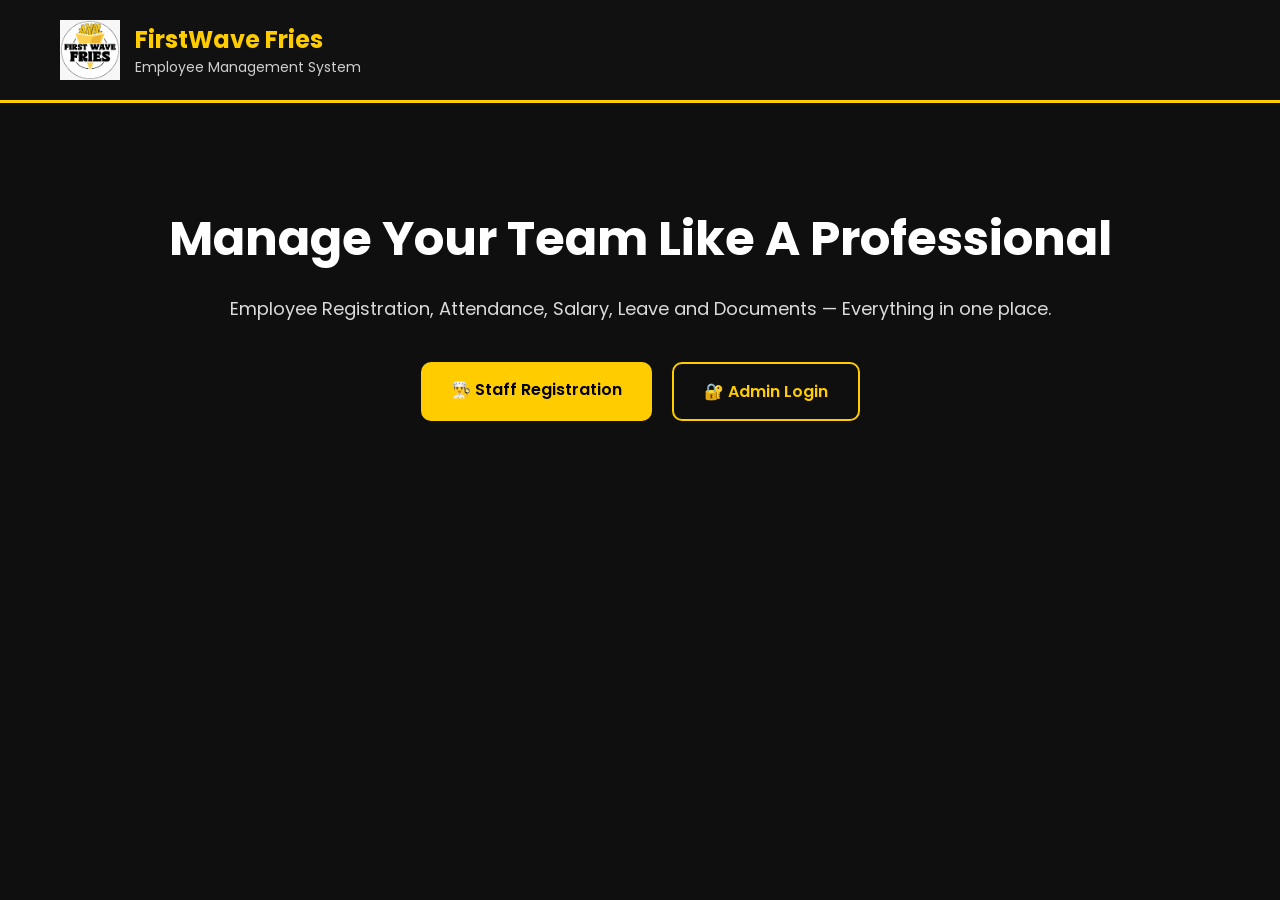
==== index.html @ 5ceb5646 "first commit" ====
<!DOCTYPE html>
<html lang="en">
<head>
<meta charset="UTF-8" />
<meta name="viewport" content="width=device-width, initial-scale=1.0"/>
<title>FirstWave Fries EMS</title>

<link rel="stylesheet" href="style.css">
<link href="https://fonts.googleapis.com/css2?family=Poppins:wght@300;400;600;700&display=swap" rel="stylesheet">
</head>

<body>

<header>
  <div class="logo-area">
    <img src="logo.png" alt="logo">
    <div>
      <h1>FirstWave Fries</h1>
      <p>Employee Management System</p>
    </div>
  </div>
</header>

<section class="hero">
  <h2>Manage Your Team Like A Professional</h2>
  <p>Employee Registration, Attendance, Salary, Leave and Documents — Everything in one place.</p>

  <div class="btn-group">
   <a href="pages/register.html" class="btn yellow">👨‍🍳 Staff Registration</a>
<a href="pages/login.html" class="btn outline">🔐 Admin Login</a>
  </div>
</section>

</body>
</html>
---- style.css ----
* {
margin: 0;
padding: 0;
box-sizing: border-box;
font-family: 'Poppins', sans-serif;
}

body {
background: #0f0f0f;
color: white;
}

/* HEADER */
header {
display: flex;
align-items: center;
justify-content: space-between;
padding: 20px 60px;
border-bottom: 3px solid #ffcc00;
background: #111;
}

.logo-area {
display: flex;
align-items: center;
gap: 15px;
}

.logo-area img {
width: 60px;
height: 60px;
}

.logo-area h1 {
color: #ffcc00;
font-size: 24px;
}

.logo-area p {
font-size: 14px;
opacity: 0.8;
}

/* HERO */
.hero {
text-align: center;
padding: 100px 20px;
}

.hero h2 {
font-size: 48px;
font-weight: 700;
margin-bottom: 20px;
}

.hero p {
font-size: 18px;
opacity: 0.85;
margin-bottom: 40px;
}

/* BUTTONS */
.btn-group {
display: flex;
justify-content: center;
gap: 20px;
flex-wrap: wrap;
}

.btn {
padding: 15px 30px;
border-radius: 10px;
text-decoration: none;
font-weight: 600;
transition: 0.3s;
}

.btn.yellow {
background: #ffcc00;
color: black;
}

.btn.yellow:hover {
background: #e6b800;
}

.btn.outline {
border: 2px solid #ffcc00;
color: #ffcc00;
}

.btn.outline:hover {
background: #ffcc00;
color: black;
}
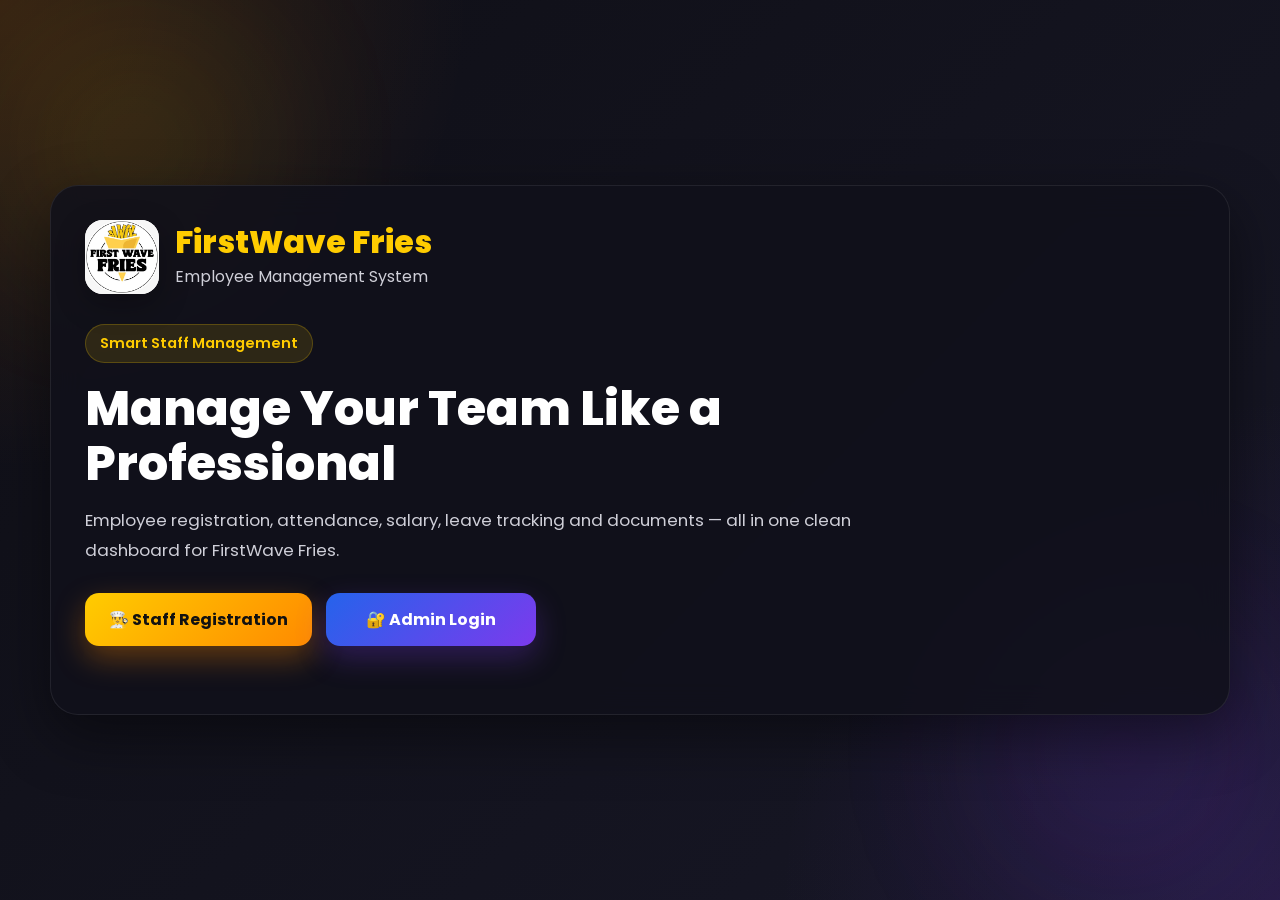
==== commit 43dab4a7: "new changes  documnets upload updating" ====
--- a/index.html
+++ b/index.html
@@ -1,35 +1,51 @@
 <!DOCTYPE html>
 <html lang="en">
 <head>
-<meta charset="UTF-8" />
-<meta name="viewport" content="width=device-width, initial-scale=1.0"/>
-<title>FirstWave Fries EMS</title>
+  <meta charset="UTF-8" />
+  <meta name="viewport" content="width=device-width, initial-scale=1.0" />
+  <title>FirstWave Fries HRMS</title>
 
-<link rel="stylesheet" href="style.css">
-<link href="https://fonts.googleapis.com/css2?family=Poppins:wght@300;400;600;700&display=swap" rel="stylesheet">
+  <link rel="preconnect" href="https://fonts.googleapis.com">
+  <link rel="preconnect" href="https://fonts.gstatic.com" crossorigin>
+  <link href="https://fonts.googleapis.com/css2?family=Poppins:wght@300;400;500;600;700;800&display=swap" rel="stylesheet">
+
+  <link rel="stylesheet" href="style.css">
 </head>
-
 <body>
 
-<header>
-  <div class="logo-area">
-    <img src="logo.png" alt="logo">
-    <div>
-      <h1>FirstWave Fries</h1>
-      <p>Employee Management System</p>
-    </div>
-  </div>
-</header>
+  <div class="bg-shape bg1"></div>
+  <div class="bg-shape bg2"></div>
 
-<section class="hero">
-  <h2>Manage Your Team Like A Professional</h2>
-  <p>Employee Registration, Attendance, Salary, Leave and Documents — Everything in one place.</p>
+  <main class="hero">
+    <section class="hero-card">
 
-  <div class="btn-group">
-   <a href="pages/register.html" class="btn yellow">👨‍🍳 Staff Registration</a>
-<a href="pages/login.html" class="btn outline">🔐 Admin Login</a>
-  </div>
-</section>
+      <div class="brand">
+        <div class="logo-wrap">
+          <img src="logo.png" alt="FirstWave Fries Logo">
+        </div>
+
+        <div class="brand-text">
+          <h1>FirstWave Fries</h1>
+          <p>Employee Management System</p>
+        </div>
+      </div>
+
+      <div class="hero-content">
+        <span class="badge">Smart Staff Management</span>
+        <h2>Manage Your Team Like a Professional</h2>
+        <p>
+          Employee registration, attendance, salary, leave tracking and documents —
+          all in one clean dashboard for FirstWave Fries.
+        </p>
+
+        <div class="hero-buttons">
+          <a href="pages/register.html" class="btn btn-primary">👨‍🍳 Staff Registration</a>
+          <a href="pages/login.html" class="btn btn-secondary">🔐 Admin Login</a>
+        </div>
+      </div>
+
+    </section>
+  </main>
 
 </body>
 </html>
--- a/style.css
+++ b/style.css
@@ -1,95 +1,289 @@
 * {
-margin: 0;
-padding: 0;
-box-sizing: border-box;
-font-family: 'Poppins', sans-serif;
+  margin: 0;
+  padding: 0;
+  box-sizing: border-box;
+  font-family: 'Poppins', sans-serif;
+}
+
+:root {
+  --bg-dark: #0f0f16;
+  --bg-dark-2: #171726;
+  --card-bg: rgba(17, 17, 27, 0.88);
+  --text: #ffffff;
+  --muted: #cfcfd8;
+  --yellow: #ffcc00;
+  --orange: #ff8a00;
+  --purple: #7c3aed;
+  --blue: #2563eb;
+  --border: rgba(255,255,255,0.08);
+  --shadow: 0 20px 60px rgba(0,0,0,0.45);
 }
 
 body {
-background: #0f0f0f;
-color: white;
-}
-
-/* HEADER */
-header {
-display: flex;
-align-items: center;
-justify-content: space-between;
-padding: 20px 60px;
-border-bottom: 3px solid #ffcc00;
-background: #111;
-}
-
-.logo-area {
-display: flex;
-align-items: center;
-gap: 15px;
-}
-
-.logo-area img {
-width: 60px;
-height: 60px;
-}
-
-.logo-area h1 {
-color: #ffcc00;
-font-size: 24px;
-}
-
-.logo-area p {
-font-size: 14px;
-opacity: 0.8;
-}
-
-/* HERO */
+  min-height: 100vh;
+  background:
+    radial-gradient(circle at top left, rgba(255, 138, 0, 0.16), transparent 30%),
+    radial-gradient(circle at bottom right, rgba(124, 58, 237, 0.16), transparent 32%),
+    linear-gradient(135deg, var(--bg-dark), var(--bg-dark-2));
+  color: var(--text);
+  overflow-x: hidden;
+  position: relative;
+}
+
+/* Background blur circles */
+.bg-shape {
+  position: fixed;
+  border-radius: 50%;
+  filter: blur(90px);
+  z-index: 0;
+  opacity: 0.7;
+}
+
+.bg1 {
+  width: 250px;
+  height: 250px;
+  background: rgba(255, 204, 0, 0.16);
+  top: 20px;
+  left: 10px;
+}
+
+.bg2 {
+  width: 280px;
+  height: 280px;
+  background: rgba(124, 58, 237, 0.16);
+  right: 20px;
+  bottom: 10px;
+}
+
 .hero {
-text-align: center;
-padding: 100px 20px;
-}
-
-.hero h2 {
-font-size: 48px;
-font-weight: 700;
-margin-bottom: 20px;
-}
-
-.hero p {
-font-size: 18px;
-opacity: 0.85;
-margin-bottom: 40px;
-}
-
-/* BUTTONS */
-.btn-group {
-display: flex;
-justify-content: center;
-gap: 20px;
-flex-wrap: wrap;
+  min-height: 100vh;
+  display: flex;
+  align-items: center;
+  justify-content: center;
+  padding: 35px 20px;
+  position: relative;
+  z-index: 1;
+}
+
+.hero-card {
+  width: 100%;
+  max-width: 1180px;
+  background: var(--card-bg);
+  border: 1px solid var(--border);
+  border-radius: 28px;
+  box-shadow: var(--shadow);
+  backdrop-filter: blur(16px);
+  -webkit-backdrop-filter: blur(16px);
+  padding: 34px;
+}
+
+/* Brand section */
+.brand {
+  display: flex;
+  align-items: center;
+  gap: 16px;
+  margin-bottom: 30px;
+}
+
+.logo-wrap {
+  width: 74px;
+  height: 74px;
+  border-radius: 18px;
+  background: #fff;
+  overflow: hidden;
+  display: flex;
+  align-items: center;
+  justify-content: center;
+  flex-shrink: 0;
+  box-shadow: 0 10px 30px rgba(0,0,0,0.25);
+}
+
+.logo-wrap img {
+  width: 100%;
+  height: 100%;
+  object-fit: cover;
+}
+
+.brand-text h1 {
+  font-size: 2rem;
+  font-weight: 800;
+  color: var(--yellow);
+  line-height: 1.1;
+}
+
+.brand-text p {
+  color: var(--muted);
+  margin-top: 4px;
+  font-size: 1rem;
+}
+
+/* Hero content */
+.hero-content {
+  margin-bottom: 34px;
+}
+
+.badge {
+  display: inline-block;
+  background: rgba(255, 204, 0, 0.12);
+  color: var(--yellow);
+  border: 1px solid rgba(255, 204, 0, 0.22);
+  padding: 8px 14px;
+  border-radius: 999px;
+  font-size: 0.9rem;
+  font-weight: 600;
+  margin-bottom: 18px;
+}
+
+.hero-content h2 {
+  font-size: 3rem;
+  line-height: 1.15;
+  margin-bottom: 14px;
+  font-weight: 800;
+  max-width: 780px;
+}
+
+.hero-content p {
+  max-width: 850px;
+  color: var(--muted);
+  font-size: 1.05rem;
+  line-height: 1.8;
+  margin-bottom: 28px;
+}
+
+.hero-buttons {
+  display: flex;
+  flex-wrap: wrap;
+  gap: 14px;
 }
 
 .btn {
-padding: 15px 30px;
-border-radius: 10px;
-text-decoration: none;
-font-weight: 600;
-transition: 0.3s;
-}
-
-.btn.yellow {
-background: #ffcc00;
-color: black;
-}
-
-.btn.yellow:hover {
-background: #e6b800;
-}
-
-.btn.outline {
-border: 2px solid #ffcc00;
-color: #ffcc00;
-}
-
-.btn.outline:hover {
-background: #ffcc00;
-color: black;
+  text-decoration: none;
+  padding: 14px 24px;
+  border-radius: 14px;
+  font-size: 1rem;
+  font-weight: 700;
+  transition: 0.25s ease;
+  display: inline-flex;
+  align-items: center;
+  justify-content: center;
+  min-width: 210px;
+}
+
+.btn-primary {
+  background: linear-gradient(135deg, var(--yellow), var(--orange));
+  color: #111;
+  box-shadow: 0 12px 30px rgba(255, 138, 0, 0.35);
+}
+
+.btn-primary:hover {
+  transform: translateY(-2px);
+}
+
+.btn-secondary {
+  background: linear-gradient(135deg, var(--blue), var(--purple));
+  color: #fff;
+  box-shadow: 0 12px 30px rgba(124, 58, 237, 0.28);
+}
+
+.btn-secondary:hover {
+  transform: translateY(-2px);
+}
+
+/* Feature cards */
+.feature-grid {
+  display: grid;
+  grid-template-columns: repeat(3, 1fr);
+  gap: 18px;
+}
+
+.feature-box {
+  background: rgba(255,255,255,0.04);
+  border: 1px solid rgba(255,255,255,0.06);
+  border-radius: 18px;
+  padding: 22px;
+  transition: 0.25s ease;
+}
+
+.feature-box:hover {
+  transform: translateY(-4px);
+  background: rgba(255,255,255,0.06);
+}
+
+.feature-icon {
+  font-size: 1.8rem;
+  margin-bottom: 12px;
+}
+
+.feature-box h3 {
+  font-size: 1.15rem;
+  margin-bottom: 8px;
+}
+
+.feature-box p {
+  color: var(--muted);
+  line-height: 1.7;
+  font-size: 0.95rem;
+}
+
+/* Tablet */
+@media (max-width: 992px) {
+  .hero-card {
+    padding: 26px;
+  }
+
+  .hero-content h2 {
+    font-size: 2.35rem;
+  }
+
+  .feature-grid {
+    grid-template-columns: 1fr;
+  }
+}
+
+/* Mobile */
+@media (max-width: 600px) {
+  .hero {
+    padding: 18px;
+  }
+
+  .hero-card {
+    padding: 20px;
+    border-radius: 22px;
+  }
+
+  .brand {
+    align-items: flex-start;
+  }
+
+  .logo-wrap {
+    width: 60px;
+    height: 60px;
+    border-radius: 14px;
+  }
+
+  .brand-text h1 {
+    font-size: 1.5rem;
+  }
+
+  .brand-text p {
+    font-size: 0.9rem;
+  }
+
+  .hero-content h2 {
+    font-size: 1.9rem;
+  }
+
+  .hero-content p {
+    font-size: 0.96rem;
+    line-height: 1.7;
+  }
+
+  .hero-buttons {
+    flex-direction: column;
+  }
+
+  .btn {
+    width: 100%;
+    min-width: 100%;
+  }
 }
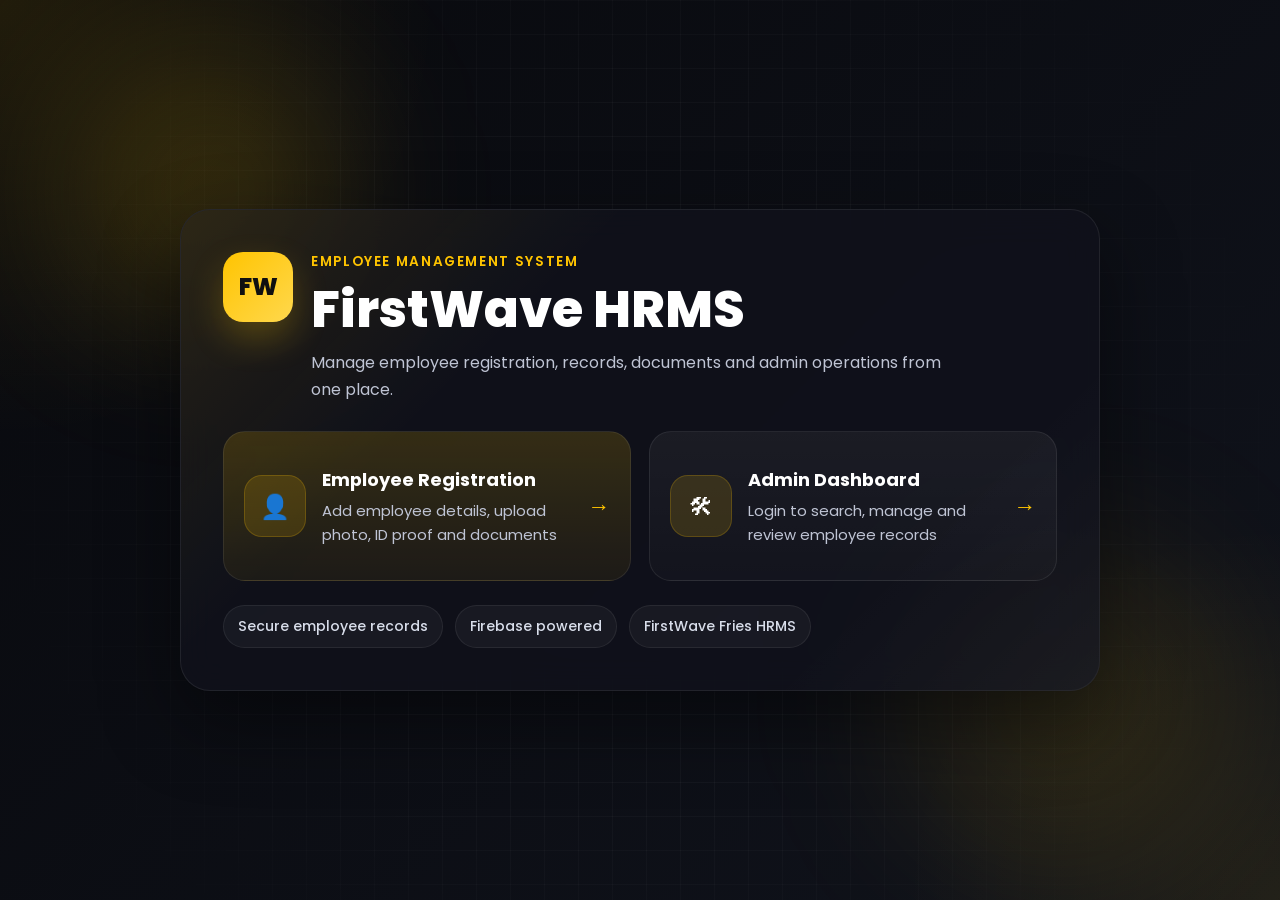
==== commit 3605bab1: "new ui changed" ====
--- a/index.html
+++ b/index.html
@@ -3,49 +3,59 @@
 <head>
   <meta charset="UTF-8" />
   <meta name="viewport" content="width=device-width, initial-scale=1.0" />
-  <title>FirstWave Fries HRMS</title>
+  <title>FirstWave HRMS</title>
 
   <link rel="preconnect" href="https://fonts.googleapis.com">
   <link rel="preconnect" href="https://fonts.gstatic.com" crossorigin>
   <link href="https://fonts.googleapis.com/css2?family=Poppins:wght@300;400;500;600;700;800&display=swap" rel="stylesheet">
 
-  <link rel="stylesheet" href="style.css">
+  <link rel="stylesheet" href="style.css" />
 </head>
 <body>
+  <div class="bg-orb orb-1"></div>
+  <div class="bg-orb orb-2"></div>
+  <div class="bg-grid"></div>
 
-  <div class="bg-shape bg1"></div>
-  <div class="bg-shape bg2"></div>
-
-  <main class="hero">
+  <main class="home-wrapper">
     <section class="hero-card">
-
-      <div class="brand">
-        <div class="logo-wrap">
-          <img src="logo.png" alt="FirstWave Fries Logo">
-        </div>
+      <div class="brand-top">
+        <div class="brand-badge">FW</div>
 
         <div class="brand-text">
-          <h1>FirstWave Fries</h1>
-          <p>Employee Management System</p>
+          <p class="mini-label">Employee Management System</p>
+          <h1>FirstWave HRMS</h1>
+          <p class="hero-subtitle">
+            Manage employee registration, records, documents and admin operations from one place.
+          </p>
         </div>
       </div>
 
-      <div class="hero-content">
-        <span class="badge">Smart Staff Management</span>
-        <h2>Manage Your Team Like a Professional</h2>
-        <p>
-          Employee registration, attendance, salary, leave tracking and documents —
-          all in one clean dashboard for FirstWave Fries.
-        </p>
+      <div class="panel-grid">
+        <a href="pages/register.html" class="panel-btn primary">
+          <div class="panel-icon">👤</div>
+          <div class="panel-text">
+            <span class="panel-title">Employee Registration</span>
+            <span class="panel-desc">Add employee details, upload photo, ID proof and documents</span>
+          </div>
+          <span class="panel-arrow">→</span>
+        </a>
 
-        <div class="hero-buttons">
-          <a href="pages/register.html" class="btn btn-primary">👨‍🍳 Staff Registration</a>
-          <a href="pages/login.html" class="btn btn-secondary">🔐 Admin Login</a>
-        </div>
+        <a href="pages/login.html" class="panel-btn secondary">
+          <div class="panel-icon">🛠</div>
+          <div class="panel-text">
+            <span class="panel-title">Admin Dashboard</span>
+            <span class="panel-desc">Login to search, manage and review employee records</span>
+          </div>
+          <span class="panel-arrow">→</span>
+        </a>
       </div>
 
+      <div class="hero-footer">
+        <div class="footer-chip">Secure employee records</div>
+        <div class="footer-chip">Firebase powered</div>
+        <div class="footer-chip">FirstWave Fries HRMS</div>
+      </div>
     </section>
   </main>
-
 </body>
 </html>
--- a/style.css
+++ b/style.css
@@ -2,288 +2,330 @@
   margin: 0;
   padding: 0;
   box-sizing: border-box;
-  font-family: 'Poppins', sans-serif;
 }
 
 :root {
-  --bg-dark: #0f0f16;
-  --bg-dark-2: #171726;
-  --card-bg: rgba(17, 17, 27, 0.88);
+  --bg: #07080d;
+  --bg-2: #10131c;
+  --card: rgba(16, 18, 27, 0.82);
+  --card-border: rgba(255, 255, 255, 0.08);
   --text: #ffffff;
-  --muted: #cfcfd8;
-  --yellow: #ffcc00;
-  --orange: #ff8a00;
-  --purple: #7c3aed;
-  --blue: #2563eb;
-  --border: rgba(255,255,255,0.08);
-  --shadow: 0 20px 60px rgba(0,0,0,0.45);
+  --muted: #bfc4d4;
+  --yellow: #ffc400;
+  --yellow-2: #ffd84d;
+  --yellow-soft: rgba(255, 196, 0, 0.14);
+  --shadow: 0 30px 80px rgba(0, 0, 0, 0.45);
 }
 
 body {
+  font-family: "Poppins", sans-serif;
   min-height: 100vh;
-  background:
-    radial-gradient(circle at top left, rgba(255, 138, 0, 0.16), transparent 30%),
-    radial-gradient(circle at bottom right, rgba(124, 58, 237, 0.16), transparent 32%),
-    linear-gradient(135deg, var(--bg-dark), var(--bg-dark-2));
   color: var(--text);
   overflow-x: hidden;
   position: relative;
-}
-
-/* Background blur circles */
-.bg-shape {
+  background:
+    radial-gradient(circle at top left, rgba(255, 196, 0, 0.10), transparent 28%),
+    radial-gradient(circle at bottom right, rgba(255, 196, 0, 0.08), transparent 24%),
+    linear-gradient(135deg, #08090d 0%, #10131c 100%);
+}
+
+.bg-grid {
+  position: fixed;
+  inset: 0;
+  background-image:
+    linear-gradient(rgba(255,255,255,0.03) 1px, transparent 1px),
+    linear-gradient(90deg, rgba(255,255,255,0.03) 1px, transparent 1px);
+  background-size: 34px 34px;
+  mask-image: radial-gradient(circle at center, black 42%, transparent 88%);
+  pointer-events: none;
+  z-index: 0;
+}
+
+.bg-orb {
   position: fixed;
   border-radius: 50%;
-  filter: blur(90px);
+  filter: blur(80px);
+  pointer-events: none;
   z-index: 0;
-  opacity: 0.7;
-}
-
-.bg1 {
-  width: 250px;
-  height: 250px;
-  background: rgba(255, 204, 0, 0.16);
-  top: 20px;
-  left: 10px;
-}
-
-.bg2 {
-  width: 280px;
-  height: 280px;
-  background: rgba(124, 58, 237, 0.16);
-  right: 20px;
-  bottom: 10px;
-}
-
-.hero {
+}
+
+.orb-1 {
+  width: 260px;
+  height: 260px;
+  top: 60px;
+  left: 80px;
+  background: rgba(255, 196, 0, 0.16);
+}
+
+.orb-2 {
+  width: 320px;
+  height: 320px;
+  right: 60px;
+  bottom: 40px;
+  background: rgba(255, 196, 0, 0.10);
+}
+
+.home-wrapper {
   min-height: 100vh;
   display: flex;
   align-items: center;
   justify-content: center;
-  padding: 35px 20px;
+  padding: 28px 18px;
   position: relative;
   z-index: 1;
 }
 
 .hero-card {
   width: 100%;
-  max-width: 1180px;
-  background: var(--card-bg);
-  border: 1px solid var(--border);
-  border-radius: 28px;
+  max-width: 920px;
+  background: var(--card);
+  border: 1px solid var(--card-border);
+  border-radius: 30px;
   box-shadow: var(--shadow);
-  backdrop-filter: blur(16px);
-  -webkit-backdrop-filter: blur(16px);
-  padding: 34px;
-}
-
-/* Brand section */
-.brand {
+  backdrop-filter: blur(18px);
+  -webkit-backdrop-filter: blur(18px);
+  padding: 42px;
+  position: relative;
+  overflow: hidden;
+}
+
+.hero-card::before {
+  content: "";
+  position: absolute;
+  inset: 0;
+  background:
+    linear-gradient(135deg, rgba(255, 196, 0, 0.10), transparent 32%),
+    linear-gradient(315deg, rgba(255, 255, 255, 0.03), transparent 24%);
+  pointer-events: none;
+}
+
+.brand-top {
+  display: flex;
+  align-items: flex-start;
+  gap: 18px;
+  margin-bottom: 28px;
+  position: relative;
+  z-index: 1;
+}
+
+.brand-badge {
+  min-width: 70px;
+  width: 70px;
+  height: 70px;
+  border-radius: 20px;
+  background: linear-gradient(135deg, var(--yellow), var(--yellow-2));
+  color: #101010;
+  font-size: 1.5rem;
+  font-weight: 800;
+  display: flex;
+  align-items: center;
+  justify-content: center;
+  box-shadow: 0 16px 35px rgba(255, 196, 0, 0.24);
+}
+
+.brand-text {
+  flex: 1;
+}
+
+.mini-label {
+  color: var(--yellow);
+  font-size: 0.85rem;
+  font-weight: 600;
+  letter-spacing: 0.12em;
+  text-transform: uppercase;
+  margin-bottom: 10px;
+}
+
+.hero-card h1 {
+  font-size: clamp(2.2rem, 4vw, 3.6rem);
+  line-height: 1.08;
+  font-weight: 800;
+  margin-bottom: 12px;
+}
+
+.hero-subtitle {
+  max-width: 650px;
+  color: var(--muted);
+  font-size: 1rem;
+  line-height: 1.7;
+}
+
+.panel-grid {
+  display: grid;
+  grid-template-columns: 1fr 1fr;
+  gap: 18px;
+  position: relative;
+  z-index: 1;
+}
+
+.panel-btn {
+  text-decoration: none;
+  color: var(--text);
+  border-radius: 22px;
+  padding: 24px 20px;
   display: flex;
   align-items: center;
   gap: 16px;
-  margin-bottom: 30px;
-}
-
-.logo-wrap {
-  width: 74px;
-  height: 74px;
+  position: relative;
+  overflow: hidden;
+  border: 1px solid rgba(255,255,255,0.08);
+  transition: transform 0.25s ease, box-shadow 0.25s ease, border-color 0.25s ease;
+  min-height: 150px;
+}
+
+.panel-btn::before {
+  content: "";
+  position: absolute;
+  inset: 0;
+  opacity: 0;
+  transition: opacity 0.25s ease;
+}
+
+.panel-btn.primary {
+  background: linear-gradient(180deg, rgba(255, 196, 0, 0.16), rgba(255, 196, 0, 0.06));
+}
+
+.panel-btn.primary::before {
+  background: linear-gradient(135deg, rgba(255, 255, 255, 0.10), transparent 50%);
+}
+
+.panel-btn.secondary {
+  background: linear-gradient(180deg, rgba(255,255,255,0.05), rgba(255,255,255,0.02));
+}
+
+.panel-btn.secondary::before {
+  background: linear-gradient(135deg, rgba(255, 196, 0, 0.08), transparent 55%);
+}
+
+.panel-btn:hover {
+  transform: translateY(-6px);
+  box-shadow: 0 20px 40px rgba(0,0,0,0.28);
+  border-color: rgba(255, 196, 0, 0.28);
+}
+
+.panel-btn:hover::before {
+  opacity: 1;
+}
+
+.panel-icon {
+  min-width: 62px;
+  width: 62px;
+  height: 62px;
   border-radius: 18px;
-  background: #fff;
-  overflow: hidden;
   display: flex;
   align-items: center;
   justify-content: center;
+  background: var(--yellow-soft);
+  border: 1px solid rgba(255, 196, 0, 0.20);
+  font-size: 1.5rem;
   flex-shrink: 0;
-  box-shadow: 0 10px 30px rgba(0,0,0,0.25);
-}
-
-.logo-wrap img {
-  width: 100%;
-  height: 100%;
-  object-fit: cover;
-}
-
-.brand-text h1 {
-  font-size: 2rem;
-  font-weight: 800;
+}
+
+.panel-text {
+  display: flex;
+  flex-direction: column;
+  gap: 6px;
+  flex: 1;
+  min-width: 0;
+}
+
+.panel-title {
+  font-size: 1.12rem;
+  font-weight: 700;
+  color: #fff;
+}
+
+.panel-desc {
+  color: var(--muted);
+  font-size: 0.93rem;
+  line-height: 1.6;
+}
+
+.panel-arrow {
+  font-size: 1.4rem;
   color: var(--yellow);
-  line-height: 1.1;
-}
-
-.brand-text p {
-  color: var(--muted);
-  margin-top: 4px;
-  font-size: 1rem;
-}
-
-/* Hero content */
-.hero-content {
-  margin-bottom: 34px;
-}
-
-.badge {
-  display: inline-block;
-  background: rgba(255, 204, 0, 0.12);
-  color: var(--yellow);
-  border: 1px solid rgba(255, 204, 0, 0.22);
-  padding: 8px 14px;
+  font-weight: 700;
+  transition: transform 0.25s ease;
+}
+
+.panel-btn:hover .panel-arrow {
+  transform: translateX(4px);
+}
+
+.hero-footer {
+  display: flex;
+  flex-wrap: wrap;
+  gap: 12px;
+  margin-top: 24px;
+  position: relative;
+  z-index: 1;
+}
+
+.footer-chip {
+  padding: 10px 14px;
   border-radius: 999px;
-  font-size: 0.9rem;
-  font-weight: 600;
-  margin-bottom: 18px;
-}
-
-.hero-content h2 {
-  font-size: 3rem;
-  line-height: 1.15;
-  margin-bottom: 14px;
-  font-weight: 800;
-  max-width: 780px;
-}
-
-.hero-content p {
-  max-width: 850px;
-  color: var(--muted);
-  font-size: 1.05rem;
-  line-height: 1.8;
-  margin-bottom: 28px;
-}
-
-.hero-buttons {
-  display: flex;
-  flex-wrap: wrap;
-  gap: 14px;
-}
-
-.btn {
-  text-decoration: none;
-  padding: 14px 24px;
-  border-radius: 14px;
-  font-size: 1rem;
-  font-weight: 700;
-  transition: 0.25s ease;
-  display: inline-flex;
-  align-items: center;
-  justify-content: center;
-  min-width: 210px;
-}
-
-.btn-primary {
-  background: linear-gradient(135deg, var(--yellow), var(--orange));
-  color: #111;
-  box-shadow: 0 12px 30px rgba(255, 138, 0, 0.35);
-}
-
-.btn-primary:hover {
-  transform: translateY(-2px);
-}
-
-.btn-secondary {
-  background: linear-gradient(135deg, var(--blue), var(--purple));
-  color: #fff;
-  box-shadow: 0 12px 30px rgba(124, 58, 237, 0.28);
-}
-
-.btn-secondary:hover {
-  transform: translateY(-2px);
-}
-
-/* Feature cards */
-.feature-grid {
-  display: grid;
-  grid-template-columns: repeat(3, 1fr);
-  gap: 18px;
-}
-
-.feature-box {
   background: rgba(255,255,255,0.04);
-  border: 1px solid rgba(255,255,255,0.06);
-  border-radius: 18px;
-  padding: 22px;
-  transition: 0.25s ease;
-}
-
-.feature-box:hover {
-  transform: translateY(-4px);
-  background: rgba(255,255,255,0.06);
-}
-
-.feature-icon {
-  font-size: 1.8rem;
-  margin-bottom: 12px;
-}
-
-.feature-box h3 {
-  font-size: 1.15rem;
-  margin-bottom: 8px;
-}
-
-.feature-box p {
-  color: var(--muted);
-  line-height: 1.7;
-  font-size: 0.95rem;
-}
-
-/* Tablet */
-@media (max-width: 992px) {
+  border: 1px solid rgba(255,255,255,0.07);
+  color: #d8ddea;
+  font-size: 0.88rem;
+  font-weight: 500;
+}
+
+@media (max-width: 900px) {
   .hero-card {
-    padding: 26px;
-  }
-
-  .hero-content h2 {
-    font-size: 2.35rem;
-  }
-
-  .feature-grid {
+    padding: 30px 22px;
+  }
+
+  .panel-grid {
     grid-template-columns: 1fr;
   }
 }
 
-/* Mobile */
-@media (max-width: 600px) {
-  .hero {
-    padding: 18px;
-  }
-
-  .hero-card {
-    padding: 20px;
-    border-radius: 22px;
-  }
-
-  .brand {
-    align-items: flex-start;
-  }
-
-  .logo-wrap {
+@media (max-width: 640px) {
+  .brand-top {
+    flex-direction: column;
+    gap: 14px;
+  }
+
+  .brand-badge {
     width: 60px;
     height: 60px;
-    border-radius: 14px;
-  }
-
-  .brand-text h1 {
-    font-size: 1.5rem;
-  }
-
-  .brand-text p {
-    font-size: 0.9rem;
-  }
-
-  .hero-content h2 {
-    font-size: 1.9rem;
-  }
-
-  .hero-content p {
-    font-size: 0.96rem;
-    line-height: 1.7;
-  }
-
-  .hero-buttons {
-    flex-direction: column;
-  }
-
-  .btn {
-    width: 100%;
-    min-width: 100%;
+    min-width: 60px;
+    font-size: 1.25rem;
+    border-radius: 18px;
+  }
+
+  .hero-card {
+    padding: 24px 16px;
+    border-radius: 24px;
+  }
+
+  .hero-subtitle {
+    font-size: 0.93rem;
+  }
+
+  .panel-btn {
+    min-height: auto;
+    padding: 18px 16px;
+  }
+
+  .panel-icon {
+    width: 54px;
+    height: 54px;
+    min-width: 54px;
+    border-radius: 16px;
+    font-size: 1.25rem;
+  }
+
+  .panel-title {
+    font-size: 1rem;
+  }
+
+  .panel-desc {
+    font-size: 0.86rem;
+  }
+
+  .panel-arrow {
+    font-size: 1.2rem;
   }
 }
